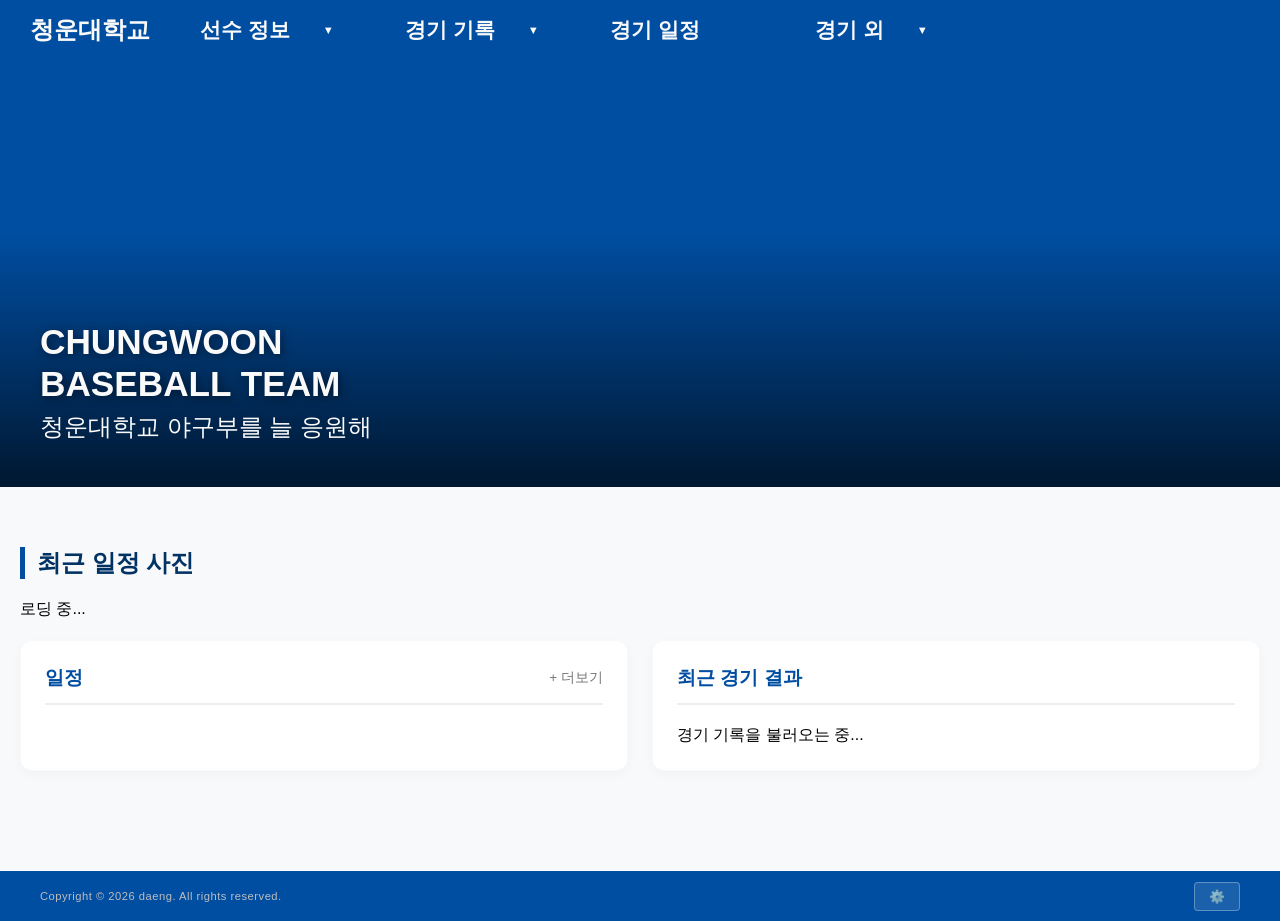
==== index.html @ e2a229d8 "기존 청운대 코드 삽입" ====
<!DOCTYPE html>
<html lang="ko">

<head>
    <meta charset="UTF-8">
    <meta name="viewport" content="width=device-width, initial-scale=1.0">
    <title>청운대학교 야구부</title>
    
    <link rel="stylesheet" href="common-style.css">
    <link rel="stylesheet" href="menu/menu-style.css">
    <link rel="stylesheet" href="index-style.css">
</head>

<body>

    <main class="main-content">

        <section class="main-banner-wrapper">
            <section class="main-banner">
                <img src="" alt="메인 배너" class="banner-img">
                <div class="banner-overlay">
                    <h1 class="banner-title">CHUNGWOON<br>BASEBALL TEAM</h1>
                    <p class="banner-subtitle">청운대학교 야구부를 늘 응원해</p>
                </div>
            </section>
        </section>

        <section class="content-section">
            <h2 class="section-header">최근 일정 사진</h2>
            <div class="photo-grid" id="recent-photos-grid">
                <div class="loading-box">로딩 중...</div>
            </div>
        </section>

        <section class="dashboard-section">

            <div class="dashboard-card schedule-box">
                <div class="card-header">
                    <h3 class="card-title">일정</h3>
                    <a href="schedule/schedule.html" class="more-link">+ 더보기</a>
                </div>
                <div class="schedule-timeline" id="schedule-list">
                </div>
            </div>

            <div class="dashboard-card match-box">
                <div class="card-header">
                    <h3 class="card-title">최근 경기 결과</h3>
                </div>

                <div class="match-list-container" id="recent-match-list">
                    <div class="loading-box">경기 기록을 불러오는 중...</div>
                </div>
            </div>

        </section>

    </main>

    <script type="module" src="firebase/firebase.js"></script>
    <script src="menu/menu.js"></script>
    <script type="module" src="index.js"></script>
</body>

</html>
---- common-style.css ----
/* 1. 폰트 불러오기 */
@import url('https://fonts.googleapis.com/css2?family=Noto+Sans+KR:wght@100..900&display=swap');

@font-face {
    font-family: 'OmuDaye';
    src: url('https://cdn.jsdelivr.net/gh/projectnoonnu/noonfonts_2304-01@1.0/omyu_pretty.woff2') format('woff2');
    font-weight: normal;
    font-display: swap;
}

/* 변수 정의 */
:root {

    --main-font: 'OmuDaye', sans-serif;

    /* [메인] 청운대 블루 (사이드바, 푸터 배경) */
    --main-clr: #004ea2; 
    --main-clr-dark: #003264;
    --main-clr-light: #4c8cdb;   /* 부드러운 하이라이트 */
    --main-clr-bright: #eef6fd;  /* 아주 연한 배경색 (포커스용) */
    
    /* [포인트] 청운대 그린 (버튼, 호버 강조, 포인트) */
    --point-clr: #00a73c;
    --point-clr-light: #f0fff4;

    /* 배경색*/
    --bg-white: #ffffff;
    --bg-light-gray: #f8f9fa;
    --bg-gray : #6c757d;
    --bg-dark-gray : #495057;
    --bg-red :#e60012;
    --bg-red-light :#fef2f3;
    --bg-blue : #4dabf7;
    --bg-yellow :  #f59f00;
    
    /* 텍스트 기본 색상 */
    --text-dark: #191919;
    --text-white: #fafafa;
    --text-light-gray : #bdbdbd;
    --text-gray : #757575;
    --text-dark-gray : #424242;

    --text-red :#e60012;
    --text-red-light :#fef2f3;
    --text-blue :#1c7ed6;

    /* 구분선 사용 색상 */
    --border-light: #eeeeee /* 연한 회색 */;
    --border-dark: #cccccc /* 진한 회색 */;
}

/**************** 기본적인 폰트 및 배경 설정 ****************/
body {
    margin: 0;/* 화면에 꽉 차게 (하얀 테두리 삭제) */
    display: flex;/* 정렬 상자로 변신 */
    flex-direction: column;/* 위에서 아래로 차례대로 배치 */
   font-family: var(--main-font);

    background-color: var(--bg-light-gray);

    overflow-x: hidden;/*가로 스크롤바가 생기지 않도록 강제로 숨기기*/
    overflow-y: scroll;
}
---- menu/menu-style.css ----
/**************** 홈버튼 ****************/
.home-btn {
    font-size: 1.5rem;
    font-weight: 800;
    color: var(--text-white);
    white-space: nowrap;/* 로고가 줄바꿈되지 않도록 고정 */

    height: 40px;/* ⭐ 추가된 코드: 메뉴 1단계 높이(40px)와 맞춤 */
    display: flex;
    align-items: center;
    margin-right: 30px;/* 메뉴와의 간격 */
    margin-top: 0;/* 위로 올라가 있다면 마진 제거 */
}

/* 홈 버튼 링크 스타일 초기화 */
.home-btn-link {
    text-decoration: none; /* 밑줄 제거 */
    color: var(--text-white);
    display: flex;
    align-items: center;
}

.home-btn:hover {
    opacity: 0.8;
    color: var(--point-clr);
}

/**************** 토글 버튼 ****************/
/* [공통] 화살표 버튼 기본 스타일 */
.toggle-btn {
    background: none;
    border: none;
    cursor: pointer;
    transition: all 0.2s ease;
    padding: 0 5px;
}

/* 2. [상단 메뉴] 전용 스타일 */
.top-menu .toggle-btn {
    font-size: 0.7rem;
    color: var(--text-white);
    
    margin-left: 8px;   /* ⭐ 글자와 버튼 사이 간격 (상단 메뉴용) */
}

/* [사이드바 전용] 스타일 (흰색, 작게) */
.sidebar .toggle-btn {
    color: var(--text-white);
    font-size: 0.75rem;
}

/**************** 상단바 ****************/
.top-menu {
    display: flex;
    justify-content: flex-start;/* 모든 요소를 왼쪽(시작점)으로 정렬 */
    align-items: flex-start;/* ⭐ center에서 flex-start로 변경 */
    padding: 10px 30px; /* 좌우 간격을 조금 줄여서 공간 확보 */

    background-color: var(--main-clr);

    position: sticky;/* 스크롤을 내려도 상단에 고정 */
    top: 0;/* 여백없이 상단에 딱 붙어서 전시 될 수 있도록 구현 */
    z-index: 1000;/* 다른 요소보다 위에 보이게 */
}

/* 카테고리 정렬 스타일 */
.top-menu-tree {
    display: flex;
    flex: 1;
    justify-content: flex-start;
    gap: 10px;/* 메뉴 간격을 조금 줄여서 한 줄에 담기게 유도 */
    margin: 0;
    padding: 0;
    list-style: none;
    flex-wrap: nowrap;/* ⭐ 메뉴가 절대 두 줄이 되지 않도록 설정 */
}

.top-menu-category {
    display: flex;
    flex-direction: column;
    align-items: flex-start;
    position: relative;

    min-width: 195px;
}

/* --- 카테고리 공통 레이블 스타일 (디자인만!) --- */
.top-menu [class*="-label"]{
    display: flex;
    align-items: center;
    justify-content: space-between;
    padding: 5px 10px;
    border-radius: 6px;
    cursor: pointer;
    transition: all 0.2s ease;
    color: var(--text-white);
}

/* --- 레벨별 특화 스타일 --- */
/* --- Level 1: 대분류 (상단 고정 및 스타일) --- */
.top-menu-category-level1 {
    display: flex;
    align-items: center;
    
    /* ⭐ [핵심] 왼쪽 정렬 (텍스트가 왼쪽으로 붙음) */
    justify-content: flex-start; 
    
    /* ⭐ [핵심] 텍스트와 화살표 사이 간격 */
    gap: 10px;

    /* 상하 0, 좌우 20px 패딩 */
    padding: 0 10px;
    
    /* ⭐ [안전 장치] 패딩 포함해서 100% 너비 갖기 (옆 침범 방지) */
    width: 100%; 
    box-sizing: border-box; 

    height: 40px; 

    cursor: pointer;
    transition: all 0.2s ease;

    border-radius: 6px;
    color: var(--text-white);
    background-color: transparent;

    font-weight: 700;
    font-size: 1.3rem;
    white-space: nowrap;

    /* 상단 고정 */
    position: sticky;
    position: -webkit-sticky;
    top: 0;
    z-index: 10;
    border-bottom: none; 
}

/* 링크 태그(a) 기본 스타일 제거 및 정렬 */
a.top-menu-category-level1 {
    text-decoration: none; 
    color: inherit;       
    display: flex;        
    align-items: center;  
    
    /* ⭐ [수정] 왼쪽 정렬을 위해 flex-start 사용 */
    justify-content: flex-start;
    
    /* ⭐ [안전 장치] 패딩 포함 100% (침범 방지) */
    width: 100%;           
    box-sizing: border-box;
    
    height: 40px;
}

.top-menu-category-level1:hover
{
   background-color: color-mix(in srgb, var(--point-clr), transparent 30%);
}

/* --- Level 2: 중분류 라벨 --- */
.top-menu-category-level2-label {
    /* ⭐ [수정] 왼쪽 패딩을 0으로 하고, 들여쓰기는 UL(컨테이너)에서 담당합니다. */
    padding-left: 0; 
    
    font-weight: 600;
    font-size: 1.1rem;
    
    white-space: normal !important;
    max-width: 155px; 
    width: 100%; /* 꽉 채우기 */
    
    height: auto !important;
    line-height: 1.3;
    padding-top: 8px;
    padding-bottom: 8px;
    
    display: flex;
    align-items: center;
    justify-content: space-between;
}

/* --- ⭐ [핵심] Level 2, 3 들여쓰기 설정 --- */

/* Level 2 목록 컨테이너 (Level 1보다 오른쪽으로 이동) */
.top-menu-category-level2 {
    list-style: none;
    display: none;
    flex-direction: column;
    
    /* ⭐ [수정] 왼쪽 패딩 20px -> Level 1보다 안쪽으로 들어감 */
    padding: 0 0 0 20px; 
    
    margin-top: -2px;
    margin-bottom: 5px;
    width: 100%;
    box-sizing: border-box;
}

.top-menu-category-level2-label:hover
{
   background-color: color-mix(in srgb, var(--point-clr), transparent 20%);
}



/* Level 3 목록 컨테이너 (Level 2보다 더 오른쪽으로 이동) */
.top-menu-category-level3 {
    list-style: none;
    display: none; /* JS로 제어됨 */
    flex-direction: column;
    
    /* ⭐ [수정] Level 2 내부에서 다시 15px 더 들여쓰기 */
    padding: 0 0 0 15px; 
    
    margin-top: 2px;
    width: 100%;
    box-sizing: border-box;
}

/* Level 3 아이템 스타일 */
.top-menu-category-level3 li {
    margin: 2px 0;
}

.top-menu-category-level3 a,
.top-menu-category-level3 span {
    display: block;
    width: fit-content;
    text-decoration: none;

    color: var(--text-white);

    font-size: 0.9rem;

    padding: 4px 8px;
    margin: 1px 0;

    border-radius: 4px;
    transition: all 0.2s ease;
    background-color: transparent;
}

/* --- Level 3 (소분류) 아이템 왼쪽에 '|' 장식 바 추가 --- */
.top-menu-category-level3 a::before,
.top-menu-category-level3 span::before {
    content: "";            /* 빈 콘텐츠 생성 */
    display: inline-block;  /* 박스 형태로 만듦 */
    
    width: 2px;             /* 선 두께 (얇게) */
    height: 10px;           /* 선 높이 */
    background-color:var(--bg-white);
    
    margin-right: 8px;      /* 글자와의 간격 */
    vertical-align: middle; /* 글자 중간 높이에 맞춤 */
    
    /* 위치 미세 조정 */
    position: relative;
    top: -1px;
    border-radius: 1px;     /* 끝을 둥글게 (선택사항) */
}

/* 호버 시 변경 (포인트 컬러) */
.top-menu-category-level3 a:hover,
.top-menu-category-level3 span:hover {
    background-color: var(--point-clr); /* 초록색으로 변경 */
}
.top-menu-category-level3 a:hover::before,
.top-menu-category-level3 span:hover::before {
    background-color: var(--point-clr); /* 초록색으로 변경 */
}


/**************** 사이드바 ****************/
.sidebar-btn {
    position: absolute;/* 절대적인 위치로 고정 */
    left: 20px;/* 버튼을 왼쪽 구석에 고정 */
    background: none;
    border: none;
    color: var(--text-white);
    font-size: 2rem;
    cursor: pointer;

    display: none; /* PC에서는 사이드바 버튼을 숨김 */
}

.sidebar-btn:hover {
    color: var(--point-clr);
}


/**************** 사이드바 UI 디자인 ****************/

/* 사이드바 배경 및 기본 설정 */
.sidebar {
    position: fixed;
    top: 0;
    left: -300px;         /* 평소에는 숨김 */
    height: 100%;
    z-index: 2000;
    transition: left 0.3s ease;

    background-color:  var(--main-clr);
    opacity: 0.95;

    width: 280px;              
    box-shadow: 4px 0 15px rgba(0,0,0,0.3); 
    display: flex;
    flex-direction: column;
    padding-top: 0;            
}

/* 활성화 시 등장 */
.sidebar.active {
    left: 0; 
}

/* 1. 사이드바 헤더 */
.sidebar-header {
    display: flex;
    justify-content: space-between;
    align-items: center;
    padding: 20px;
    border-bottom: 1px solid rgba(255,255,255,0.1);
    margin-bottom: 10px;
}

.sidebar-title {
    color: var(--text-white);
    font-size: 1.2rem;
    font-weight: 800;
    margin: 0;
    letter-spacing: 1px;
}

.sidebar-close-btn {
    background: none;
    border: none;
    color: var(--text-white);
    font-size: 1.5rem;
    cursor: pointer;
    padding: 5px;

    font-weight: 600;
}

/* 2. 리스트 컨테이너 */
.sidebar-links {
    list-style: none;
    padding: 0;
    margin: 0;
    display: flex;
    flex-direction: column;

    /* ⭐ [수정] 스크롤 기능 추가 */
    flex: 1;           /* 헤더를 제외한 남은 공간을 모두 차지함 */
    overflow-y: auto;  /* 내용이 넘치면 세로 스크롤바 생성 */
    
    /* (선택) 스크롤바가 너무 투박하지 않게 여백 조정 */
    padding-bottom: 20px; 
}

.sidebar-category {
    width: 100%;
    margin-bottom: 0; /* 간격 제거 */
}

/* ⭐ 3. Level 1 메뉴 아이템 (수정됨) */
.sidebar-category-level1 {
    display: flex;
    justify-content: space-between;
    align-items: center;
    padding: 15px 25px;  
   
    color: var(--text-white);   
    
    text-decoration: none;
    font-size: 1.3rem;
    font-weight: 500;
    cursor: pointer;
    
    border-left: 4px solid transparent; 
}

/* 4. [사이드바] 호버 효과 */

.sidebar-category-level1:hover
{
   background-color: color-mix(in srgb, var(--point-clr), transparent 30%);
   transform: scale(1.05); /* 살짝 커지는 효과 */
}

/* 단일 링크 스타일 보정 */
a.sidebar-category-level1 {
    display: block;
    width: auto;
}

/**************** 사이드바 Level 2 디자인 ****************/

/* Level 2 컨테이너 */
.sidebar-category-level2 {
    list-style: none;
    padding: 0;
    margin: 0;
    font-size: 1.1rem;
    background-color: var(--main-clr-dark);
}

/* --- Case A: Level 2가 링크일 때 (선수 정보) --- */
.sidebar-category-level2 a {
    display: block;
    padding: 12px 25px 12px 45px; /* 왼쪽 패딩을 45px로 늘려 들여쓰기 */
    
    color: var(--text-white);
    text-decoration: none;
    font-weight: 400;
    transition: all 0.2s ease;
    border-left: 4px solid transparent;
}

/* 호버 효과 */
.sidebar-category-level2 a:hover {
    background-color: color-mix(in srgb, var(--point-clr), transparent 20%);
    border-left: 4px solid var(--bg-light-gray);
}


/* --- Case B: Level 2가 하위 그룹일 때 (경기 기록) --- */
.sidebar-category-level2-group {
    display: block;
    padding: 12px 25px 12px 45px; /* 왼쪽 패딩을 45px로 늘려 들여쓰기 */
    
    color: var(--text-white);
    text-decoration: none;

    font-weight: 400;
    transition: all 0.2s ease;
    border-left: 4px solid transparent;
}

/* 그룹형 호버 효과 */
.sidebar-category-level2-group:hover {
    background-color: color-mix(in srgb, var(--point-clr), transparent 20%);
}

/**************** 사이드바 Level 3 디자인 (경기 외 - 세부항목) ****************/

/* 1. 리스트 컨테이너 설정 */
.sidebar-category-level3 {
    list-style: none; /* ⭐ 핵심: 점(Bullet) 제거 */
    padding: 0;
    margin: 0;
}

/* 2. 내부 링크 스타일 */
.sidebar-category-level3 li a {
    display: block;
    /* Level 2(45px)보다 더 깊게 들여쓰기 (65px) */
    padding: 12px 25px 12px 65px; 
    
    color: var(--text-white);
    text-decoration: none; /* 밑줄 제거 */
    font-size: 0.9rem; /* 글자 크기 살짝 작게 */
    transition: all 0.2s ease;
    border-left: 4px solid transparent; /* 호버 효과를 위한 투명 테두리 */
}

/* 3. 마우스 올렸을 때 효과 */
.sidebar-category-level3 li a:hover {
    background-color: var(--point-clr);
    border-left: 4px solid var(--bg-light-gray);
}


/* --- 모바일 스타일 (800px 이하) --- */
@media (max-width: 800px) {
    .top-menu-tree {
        display: none;/* 상단 메뉴를 숨김 */
    }

    .top-menu {
        display: flex;
        justify-content: center;/* 로고 중앙 정렬 */
        position: relative;
        padding: 15px 20px;
    }

    .sidebar-btn {
        display: block;
        top: 50%;/* 세로 50% 지점으로 이동 */
        transform: translateY(-50%);/* 버튼 자신의 높이 절반만큼 위로 끌어올려 완벽한 중앙 배치 */
    }

    .home-btn
    {
        margin-right: 0px; /*모바일에서는 중앙정렬해야함*/
    }
}

/**************** 푸터 스타일 ****************/
.main-footer {
    width: 100%;
    background-color: var(--main-clr);
    border-top: 1px solid var(--main-clr);
    padding: 10px 0;
    margin-top: auto;
}

.footer-content {
    max-width: 1200px;
    margin: 0 auto;
    padding: 0 20px;
    display: flex;
    justify-content: space-between;
    align-items: center;
}

.copyright {
    margin: 0;
    font-size: 0.7rem;
    color: var(--text-light-gray);
    font-weight: 300;
    letter-spacing: 0.5px;
}

.admin-link-btn {
    background-color: rgba(255, 255, 255, 0.1); /* 살짝 비치는 흰색 배경 */
    border: 1px solid rgba(255, 255, 255, 0.3);
    color: var(--text-white);
    padding: 6px 14px;
    border-radius: 4px;
    font-size: 0.8rem;
    cursor: pointer;
}
---- index-style.css ----
/* index-style.css */

/* 메인 컨텐츠 전체 레이아웃 */
.main-content {
    width: 100%;
    margin-top: 0;

    padding-bottom: 20px;
}

/* --- 메인 배너 영역 --- */
.main-banner {
    width: 100%;
    max-width: none;
    margin: 0;

    /* ⭐ [PC 설정] 웹에서는 3:1 비율 */
    aspect-ratio: 3 / 1; 
    
    height: auto;
    position: relative;
    overflow: hidden;
    background-color: var(--main-clr);
    border-radius: 0;
}

/* 배너 이미지 */
.banner-img {
    width: 100%;
    height: 100%;
    object-fit: cover; 
    object-position: center;
    opacity: 0; 
    transition: transform 0.5s ease, opacity 0.5s ease-in-out;
}

/* (선택) 호버 시 이미지 확대 효과 */
.main-banner:hover .banner-img {
    transform: scale(1.03);
}

/* 배너 위 텍스트 디자인 */
.banner-overlay {
    position: absolute;
    bottom: 0;
    left: 0;
    width: 100%;
    height: 60%; /* 글씨 배경 그라데이션을 조금 더 높게 */
    background: linear-gradient(to top, rgba(0,0,0,0.7), transparent);
    
    display: flex;
    flex-direction: column;
    justify-content: flex-end;
    padding: 40px 40px 20px 40px;  /* 순서: 위 - 오른쪽 - 아래 - 왼쪽 */
    box-sizing: border-box;
}

.banner-title {
    color: var(--text-white);
    font-size: 2.2rem; /* 사이즈 살짝 조정 */
    font-weight: 900;
    margin: 0;
    line-height: 1.2;
    text-shadow: 2px 2px 10px rgba(0,0,0,0.5);
}

.banner-subtitle {
    color: var(--text-white);
    font-size: 1.5rem;
    margin-top: 5px;
    font-weight: 400;
}


/* --- 모바일 반응형 --- */
@media (max-width: 768px) {
    .main-banner {
        /* ⭐ [모바일 설정] 모바일에서는 3:2 비율로 변경 */
        aspect-ratio: 3 / 2; 
        margin-top: 0;
    }

    /* 배너가 세로로 더 길어지므로 폰트 사이즈를 조금 더 키워도 좋습니다. */
    .banner-title {
        font-size: 1.0rem; 
    }
    
    .banner-subtitle {
        font-size: 0.7rem;
    }
    
    .banner-overlay {
        padding: 20px;
        height: 50%; /* 그라데이션 높이 조정 */
    }
}

/* =========================================
   2. 공통 섹션 스타일
   ========================================= */
.content-section, .dashboard-section {
    padding: 40px 20px 0;
}

.section-header {
    font-size: 1.5rem;
    font-weight: 700;
    color: var(--main-clr-dark); /* 변수 사용 */
    margin-bottom: 20px;
    padding-left: 12px;
    border-left: 5px solid var(--main-clr); /* 변수 사용 */
}

/* =========================================
   3. 최근 경기 사진 (5장 그리드)
   ========================================= */
.photo-section {
    padding: 40px 20px 20px;
    width: 100%; 
    box-sizing: border-box;
}

/* [PC 화면] 5개 균등 배치 */
.photo-grid {
    display: grid;
    grid-template-columns: repeat(5, 1fr); 
    gap: 15px;
    width: 100%;
}

/* [모바일 화면] 가로 스크롤 */
@media (max-width: 768px) {
    .photo-grid {
        display: flex;
        overflow-x: auto;
        padding-bottom: 15px;
        gap: 12px;
        -ms-overflow-style: none;
        scrollbar-width: none;
    }
    .photo-grid::-webkit-scrollbar {
        display: none;
    }
    .photo-card {
        min-width: 140px; 
        width: 140px;
        flex-shrink: 0;
    }
    .info-title { font-size: 0.85rem !important; }
    .info-date, .info-loc { font-size: 0.75rem !important; }
}

/* --- [카드 공통 스타일] --- */
.photo-card {
    background: var(--bg-white);
    /* 둥근 모서리와 넘침 숨김 (필수) */
    border-radius: 12px; 
    overflow: hidden; 
    
    /* 그림자 효과 */
    box-shadow: 0 4px 10px rgba(0,0,0,0.08);
    border: 1px solid var(--border-light);
    
    cursor: pointer;
    transition: transform 0.2s, box-shadow 0.2s;
    
    display: flex;
    flex-direction: column;
    height: auto;
    position: relative;
}

.photo-card:hover {
    transform: translateY(-5px);
    box-shadow: 0 8px 20px rgba(0,0,0,0.12);
}

/* --- [이미지 영역 (격자 무늬)] --- */
.img-wrapper {
    width: 100%;
    aspect-ratio: 1 / 1; 
    
    /* 2x2 그리드 설정 */
    display: grid;
    grid-template-columns: 1fr 1fr; 
    grid-template-rows: 1fr 1fr;    
    
    /* ⭐ [수정] gap 방식 대신 오버레이 방식을 쓰므로 gap은 0으로 설정 */
    gap: 0; 
    background: var(--bg-white);
    
    border-bottom: 1px solid var(--border-light);
    position: relative; /* 십자선 배치를 위한 기준점 */
}

/* ⭐ [추가] 가로 선 강제 그리기 (사진 위에 뜸) */
.img-wrapper::before {
    content: "";
    position: absolute;
    top: 50%;
    left: 0;
    width: 100%;
    height: 2px; /* 선 두께 */
    background-color: var(--bg-white); /* 선 색상 (흰색) */
    z-index: 2; /* 사진보다 위에 오도록 설정 */
    transform: translateY(-50%); /* 정확히 중앙 정렬 */
    pointer-events: none; /* 클릭 방해 안 함 */
}

/* ⭐ [추가] 세로 선 강제 그리기 (사진 위에 뜸) */
.img-wrapper::after {
    content: "";
    position: absolute;
    top: 0;
    left: 50%;
    width: 2px; /* 선 두께 */
    height: 100%;
    background-color: var(--bg-white); /* 선 색상 (흰색) */
    z-index: 2; /* 사진보다 위에 오도록 설정 */
    transform: translateX(-50%); /* 정확히 중앙 정렬 */
    pointer-events: none;
}

/* 격자 안의 이미지들 */
.img-wrapper img {
    width: 100%;
    height: 100%;
    object-fit: cover;
    display: block;
    /* 이미지가 선을 덮지 않도록 z-index 기본값 유지 */
}

/* 사진 없을 때 빈 공간 */
.empty-photo {
    background-color: var(--bg-gray);
    width: 100%;
    height: 100%;
}

/* 뱃지 (선보다 더 위에 떠야 함) */
.type-badge {
    position: absolute;
    top: 8px;
    left: 8px;
    font-size: 0.7rem;
    padding: 3px 8px;
    border-radius: 4px;
    color: var(--text-white);
    font-weight: bold;
    z-index: 10; /* 십자선(z-index:2)보다 높게 */
    box-shadow: 0 2px 4px rgba(0,0,0,0.2);
}
.type-badge.match { background-color: var(--main-clr); }
.type-badge.event { background-color: var(--point-clr); }


/* --- [텍스트 정보 영역] --- */
.card-info {
    padding: 6px 4px;
    text-align: center;
    background: var(--bg-white);
    flex-grow: 1;
    
    display: flex;
    flex-direction: column;
    justify-content: flex-start;
    gap: 2px;
    
    min-height: 70px; 
    z-index: 10;
}


.info-date {
    font-size: 0.9rem;
    color: var(--text-gray);
    font-weight: 500;
    margin-top: 2px;
}
.info-title {
    font-size: 1.4rem;
    font-weight: 600;
    color: var(--text-dark-gray);
    line-height: 1.2;
    margin-bottom: 2px;
    white-space: nowrap;
    overflow: hidden;
    text-overflow: ellipsis;
    width: 100%;
}
.info-loc {
    font-size: 0.8rem;
    color: var(--text-light-gray);
    white-space: nowrap;
    overflow: hidden;
    text-overflow: ellipsis;
    width: 100%;
}

/* =========================================
   4. 하단 대시보드 (일정 / 기록)
   ========================================= */
.dashboard-section {
    display: flex;
    gap: 24px;
    padding: 20px 20px 80px 20px; /* 아래쪽 여유 공간 확보 */
    align-items: stretch; /* ⭐ 중요: 자식 요소들의 높이를 동일하게 맞춤 */
}

/* 각 대시보드 박스 (일정, 최근경기) */
.dashboard-box {
    flex: 1;
    background: var(--bg-white);
    border-radius: 15px;
    box-shadow: 0 4px 12px rgba(0,0,0,0.08);
    display: flex;
    flex-direction: column;
    height: 450px; /* ⭐ 높이를 고정하여 두 박스의 사이즈를 일치시킴 */
}

/* 모바일 세로 배치 */
@media (max-width: 768px) {
    .dashboard-section {
        flex-direction: column;
    }

    .dashboard-box {
        height: 400px; /* 모바일에서는 높이를 살짝 조절 가능 */
    }
}

.dashboard-card {
    flex: 1; /* 1:1 분할 */
    background: var(--bg-white);
    border: 1px solid var(--bg-light-gray);
    border-radius: 12px;
    padding: 24px;
    box-shadow: 0 4px 12px rgba(0,0,0,0.03);
    display: flex;
    flex-direction: column;
}

/* 카드 헤더 */
.card-header {
    display: flex;
    justify-content: space-between;
    align-items: center;
    margin-bottom: 20px;
    padding-bottom: 12px;
    border-bottom: 2px solid var(--border-light);
}

.card-title {
    margin: 0;
    font-size: 1.2rem;
    font-weight: 600;
    color: var(--main-clr);
}

.more-link {
    font-size: 0.85rem;
    color: var(--text-gray);
    text-decoration: none;
    transition: color 0.2s;
}
.more-link:hover { color: var(--main-clr); }


/* [좌측] 일정 리스트 스타일 */
.schedule-timeline {
    flex: 1;
    display: flex;
    flex-direction: column;
    justify-content: center;
    gap: 15px;
}

.sch-row {
    display: flex;
    align-items: center;
    padding: 10px;
    border-radius: 8px;
    transition: background 0.2s;
}

/* 오늘 날짜 강조 */
.sch-row.today {
    background-color: var(--main-clr-bright);
    border-left: 4px solid var(--main-clr);
}

.sch-date-box {
    display: flex;
    flex-direction: column;
    align-items: center;
    min-width: 60px;
    margin-right: 15px;
    color: var(--text-gray);
    font-weight: 700;
}

.sch-label { font-size: 1.5rem; margin-bottom: 2px; }
.sch-badge {
    font-size: 0.9rem;
    background: var(--point-clr); /* 포인트 컬러 */
    color: var(--text-white);
    padding: 2px 6px;
    border-radius: 4px;
}

/* 일정 정보 컨테이너 */
.sch-info {
    display: flex;
    flex-direction: column; /* ⭐ 위아래로 쌓이게 설정 */
    justify-content: center;
    align-items: flex-start; /* 왼쪽 정렬 */
    font-size: 0.95rem;
    color: var(--text-dark);
}

/* ⭐ [추가] 1번째 줄: 상대팀/제목 */
.sch-title {
    font-weight: 700;       /* 굵게 */
    color: var(--text-dark-gray);
    margin-bottom: 2px;     /* 장소와의 간격 */
    line-height: 1.2;
}

/* ⭐ [추가] 2번째 줄: 장소 */
.sch-location {
    font-size: 1.0rem;      /* 제목보다 작게 */
    color: var(--text-gray);
    font-weight: 400;
}
.sch-sub {
    font-size: 0.6rem;
    color: var(--text-gray);
    margin-left: 5px;
}


/* =========================================
   [우측] 경기 기록 리스트 스타일 (새로 추가)
   ========================================= */
.match-list-container {
    flex: 1;
    display: flex;
    flex-direction: column;
    gap: 10px;
    overflow-y: auto; /* 내용이 많으면 스크롤 */
}

.match-list-item {
    display: flex;
    align-items: center;
    justify-content: space-between;
    padding: 12px 10px;
    border-bottom: 1px solid  var(--bg-light-gray);
    transition: background-color 0.2s;
    cursor: pointer;
}

.match-list-item:last-child {
    border-bottom: none;
}

.match-list-item:hover {
    background-color:  var(--bg-light-gray);
}

/* 1. 날짜 및 장소 */
.match-date-loc {
    display: flex;
    flex-direction: column;
    width: 110px;        /* PC에서는 넉넉하게 */
    font-size: 1.0rem;
    color: var(--text-gray);
    text-align: left;
    padding-left: 5px;
    flex-shrink: 0;      /* 영역 고정 */
}

/* 날짜 텍스트 */
.m-date { 
    font-weight: 600; 
    color: var(--text-dark-gray);
    margin-bottom: 2px; 
}

/* 장소 텍스트 (PC: 한 줄 말줄임) */
.m-loc { 
    font-size: 0.8rem; 
    color: var(--text-gray);
    width: 100%;
    
    white-space: nowrap;      /* PC는 한 줄 */
    overflow: hidden;
    text-overflow: ellipsis;
    display: block;
}

/* 중앙 경기 정보 */
.match-info-center {
    flex: 1;
    padding: 0 10px;
    display: flex;
    flex-direction: column;
    justify-content: center;
    min-width: 0; /* 텍스트 넘침 방지 */
}
.m-title {
    font-size: 0.9rem;
    color: var(--main-clr);
    margin-bottom: 4px;
    font-weight: 500;
}
.m-vs,
.m-time {
    font-size: 1.1rem;
    font-weight: 500;
    color: var(--text-dark);
}

/* 3. 결과 뱃지 (상태별 색상) */
/* 공통 뱃지 스타일 보완 */
.match-result-badge {
    padding: 4px 10px;
    border-radius: 12px;
    font-size: 0.8rem;
    font-weight: 700;
    color: var(--bg-white);
    min-width: 50px;
    text-align: center;
    box-shadow: 0 2px 4px rgba(0,0,0,0.1); /* 약간의 입체감 */
}

/* 상태별 색상 정의 */
.status-win { background-color: var(--main-clr); }
.status-loss { background-color: var(--bg-red); }
.status-draw { background-color:  var(--point-clr);}
.status-no-record { background-color: var(--main-clr-light); }
.status-rain { background-color:  var(--bg-blue);} 
.status-suspend { background-color: var(--bg-yellow);}
.status-cancel { background-color: var(--bg-gray); }
.status-end { background-color: var(--bg-dark-gray); }

/* 경기 기록 리스트 내부의 '데이터 없음' 박스 최적화 */
.match-list-container .no-data {
    flex: 1; /* 남은 공간을 꽉 채움 */
    display: flex;
    align-items: center;     /* 수직 중앙 정렬 */
    justify-content: center; /* 수평 중앙 정렬 */
    padding: 0;              /* 넘침을 유발하는 패딩 제거 */
    background: transparent; /* 배경 투명 (필요시) */
    height: 100%;            /* 높이 100% */
}

@media (max-width: 768px) {
    /* 날짜/장소 박스 너비 축소 -> 상대팀 영역 확보 */
    .match-date-loc {
        width: 55px;  /* ⭐ 110px -> 72px로 확 줄임 */
    }

    /* 폰트 사이즈도 살짝 줄여서 좁은 폭에 맞춤 */
    .m-date {
        font-size: 0.75rem; 
    }
    
    /* 장소: 좁아진 대신 두 줄 허용 */
    .m-loc { 
        font-size: 0.65rem; /* 글씨 작게 */
        white-space: normal; /* 줄바꿈 허용 */
        word-break: break-all; /* 단어 끊기 허용 */
        line-height: 1.2;
        
        display: -webkit-box;
        -webkit-line-clamp: 2; /* 두 줄 제한 */
        line-clamp: 2;
        -webkit-box-orient: vertical;
        overflow: hidden;
    }

    /* ⭐ [추가] 경기 결과 뱃지 축소 */
    .match-result-badge {
        padding: 2px 6px;      /* 패딩을 줄여서 박스 크기 축소 */
        font-size: 0.7rem;     /* 글자 크기 축소 */
        min-width: 36px;       /* 최소 너비도 50px -> 36px로 축소 */
        border-radius: 8px;    /* 둥글기 살짝 조정 */
        margin-left: 5px;      /* 왼쪽 여백 살짝 */
    }

    /* (선택) 경기 제목과 상대팀 글씨도 살짝 조절하여 밸런스 맞춤 */
    .m-title { font-size: 0.7rem; margin-bottom: 2px; }
    .m-vs { font-size: 0.85rem; }
}
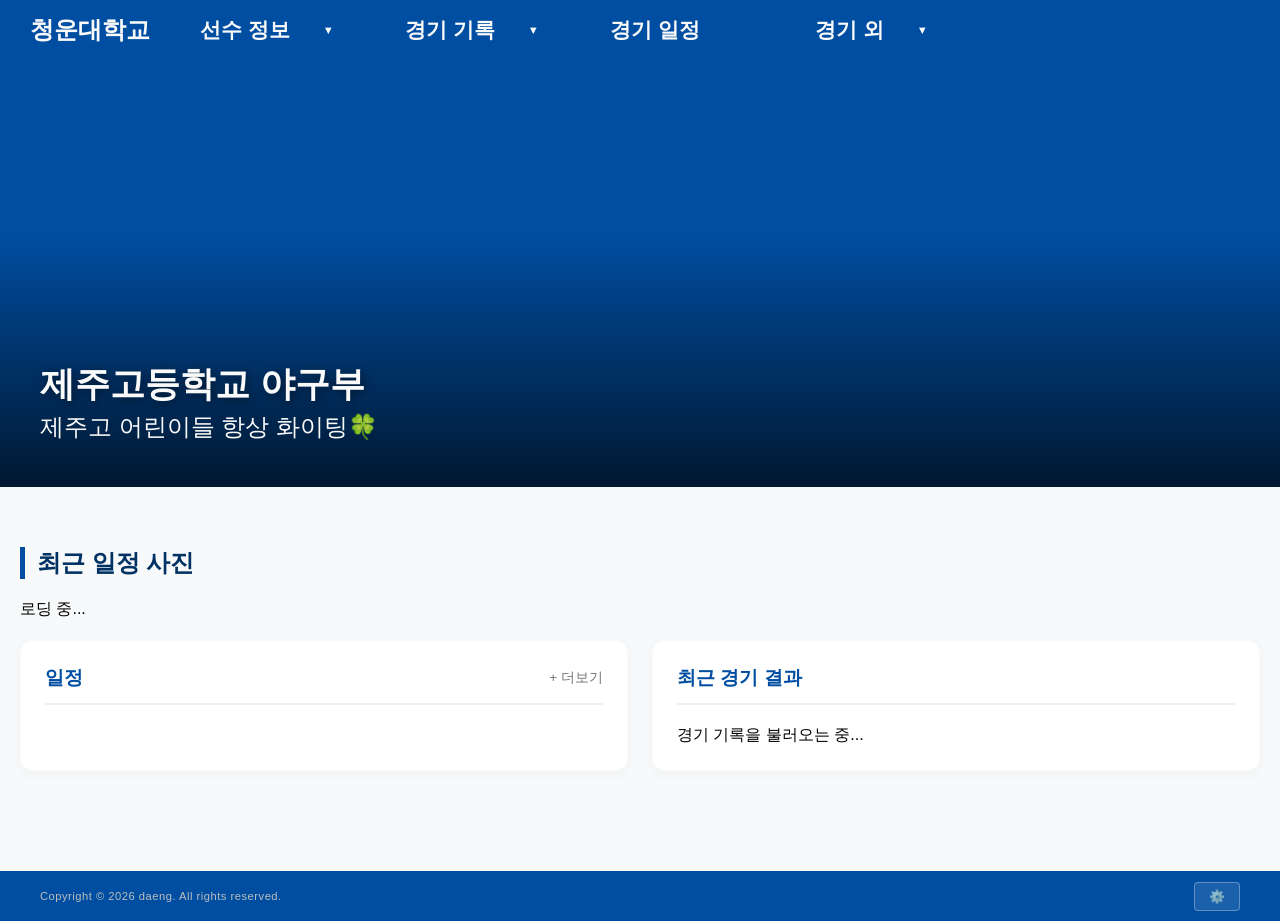
==== commit 782eeda8: "메인 배너 수정" ====
--- a/index.html
+++ b/index.html
@@ -4,7 +4,7 @@
 <head>
     <meta charset="UTF-8">
     <meta name="viewport" content="width=device-width, initial-scale=1.0">
-    <title>청운대학교 야구부</title>
+    <title>제주고등학교 야구부</title>
     
     <link rel="stylesheet" href="common-style.css">
     <link rel="stylesheet" href="menu/menu-style.css">
@@ -19,8 +19,8 @@
             <section class="main-banner">
                 <img src="" alt="메인 배너" class="banner-img">
                 <div class="banner-overlay">
-                    <h1 class="banner-title">CHUNGWOON<br>BASEBALL TEAM</h1>
-                    <p class="banner-subtitle">청운대학교 야구부를 늘 응원해</p>
+                    <h1 class="banner-title">제주고등학교 야구부</h1>
+                    <p class="banner-subtitle">제주고 어린이들 항상 화이팅🍀</p>
                 </div>
             </section>
         </section>
